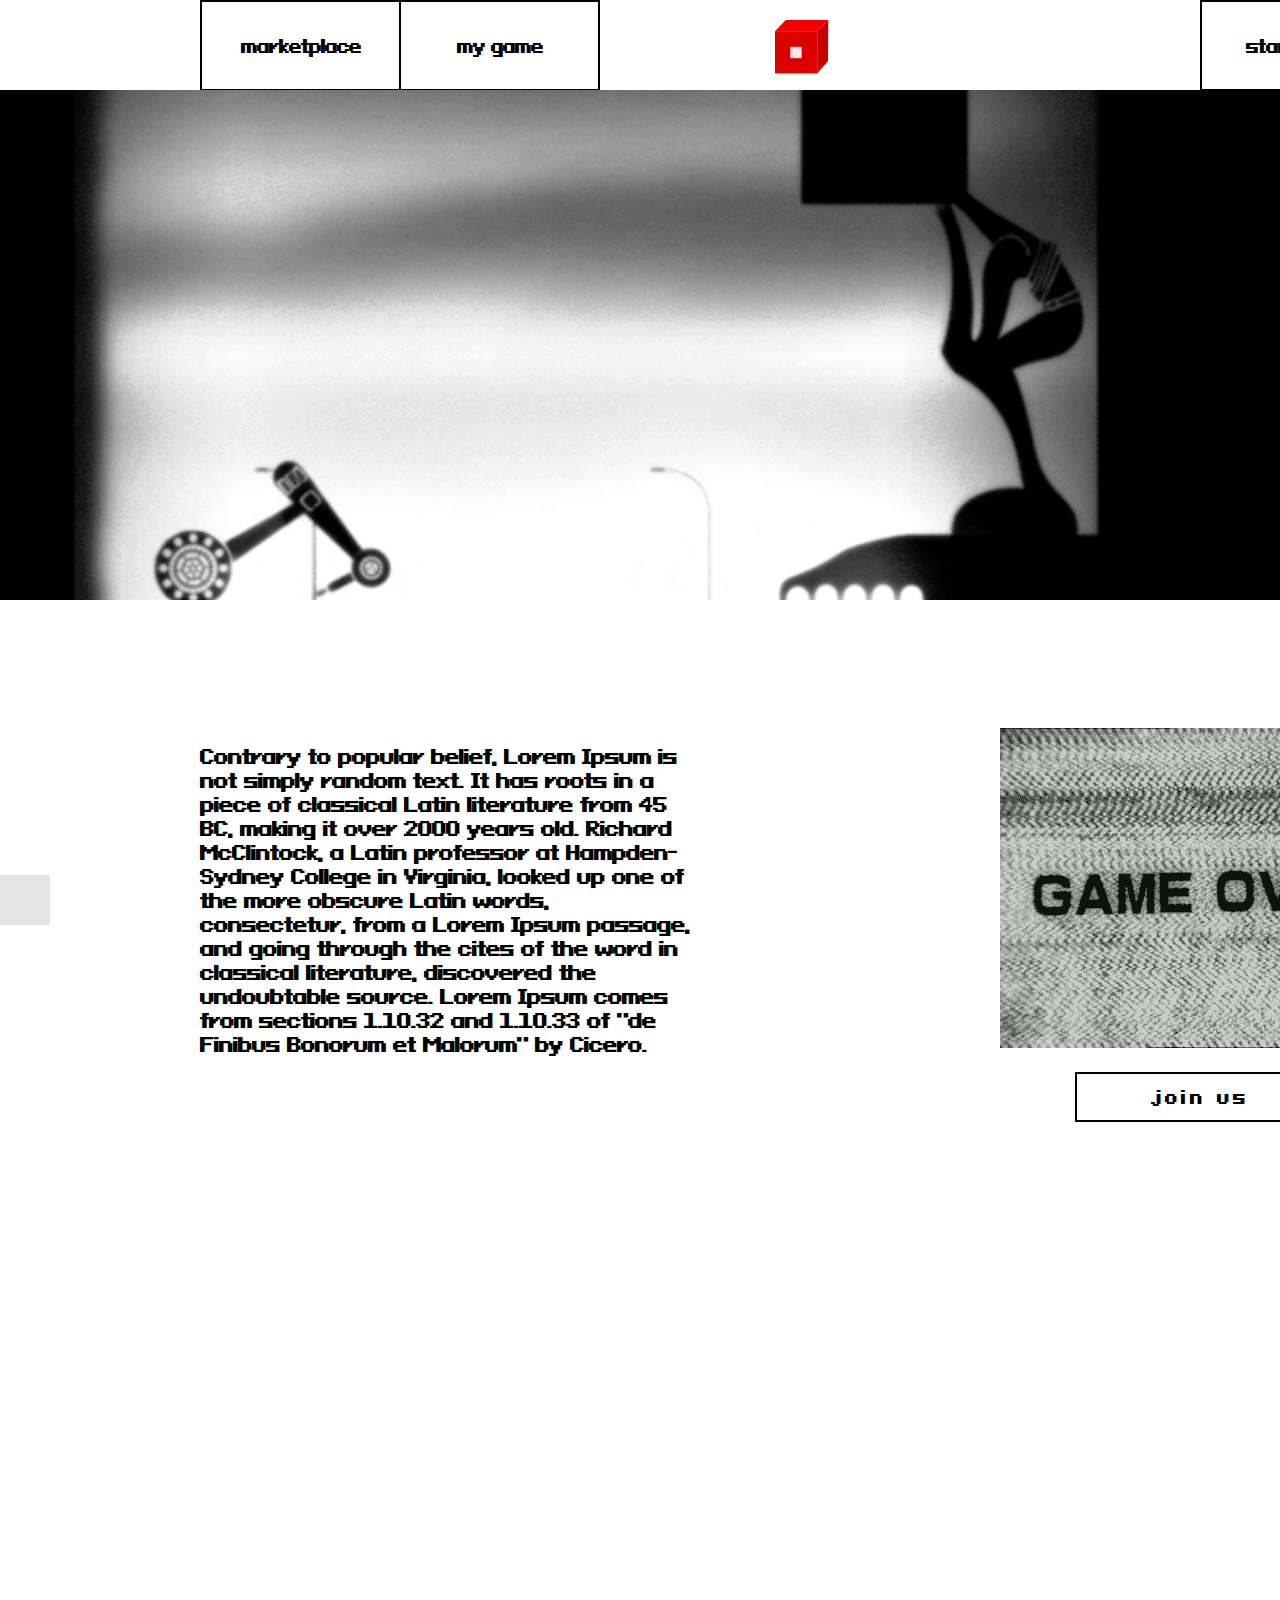
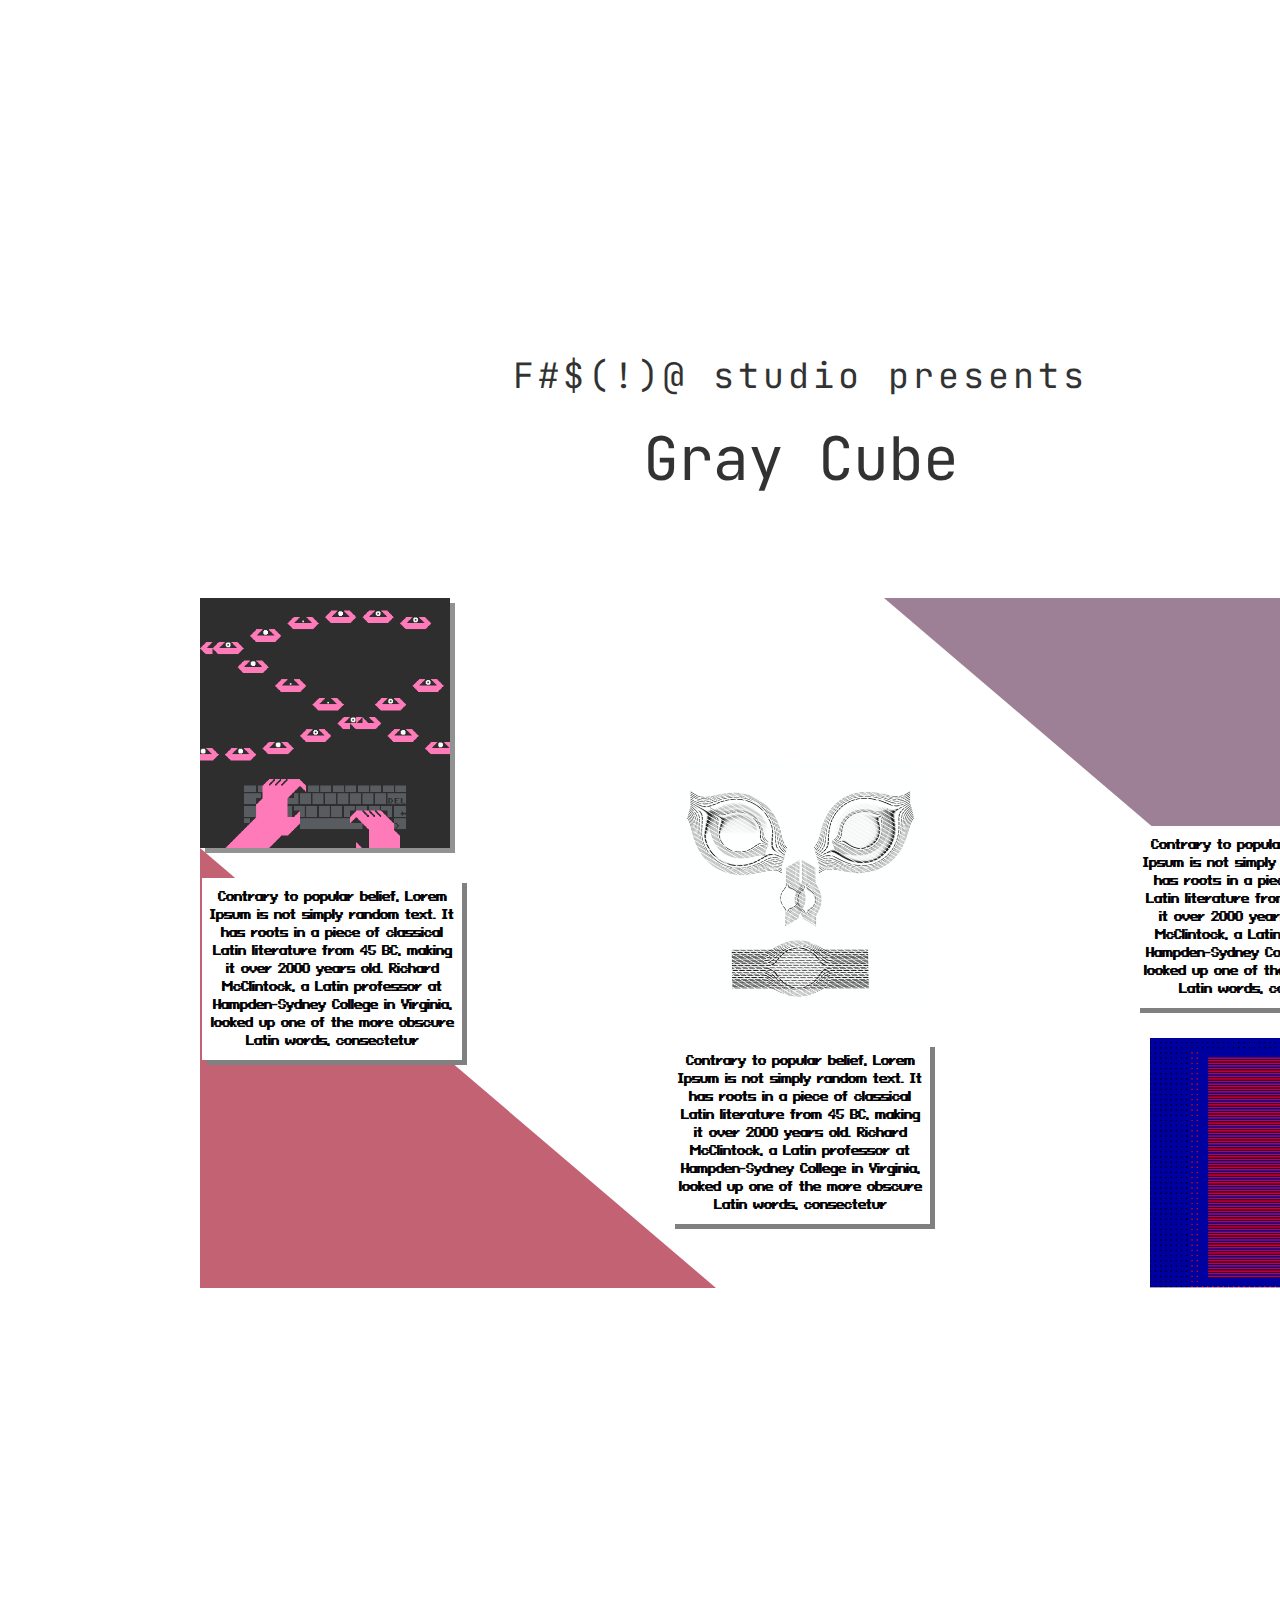
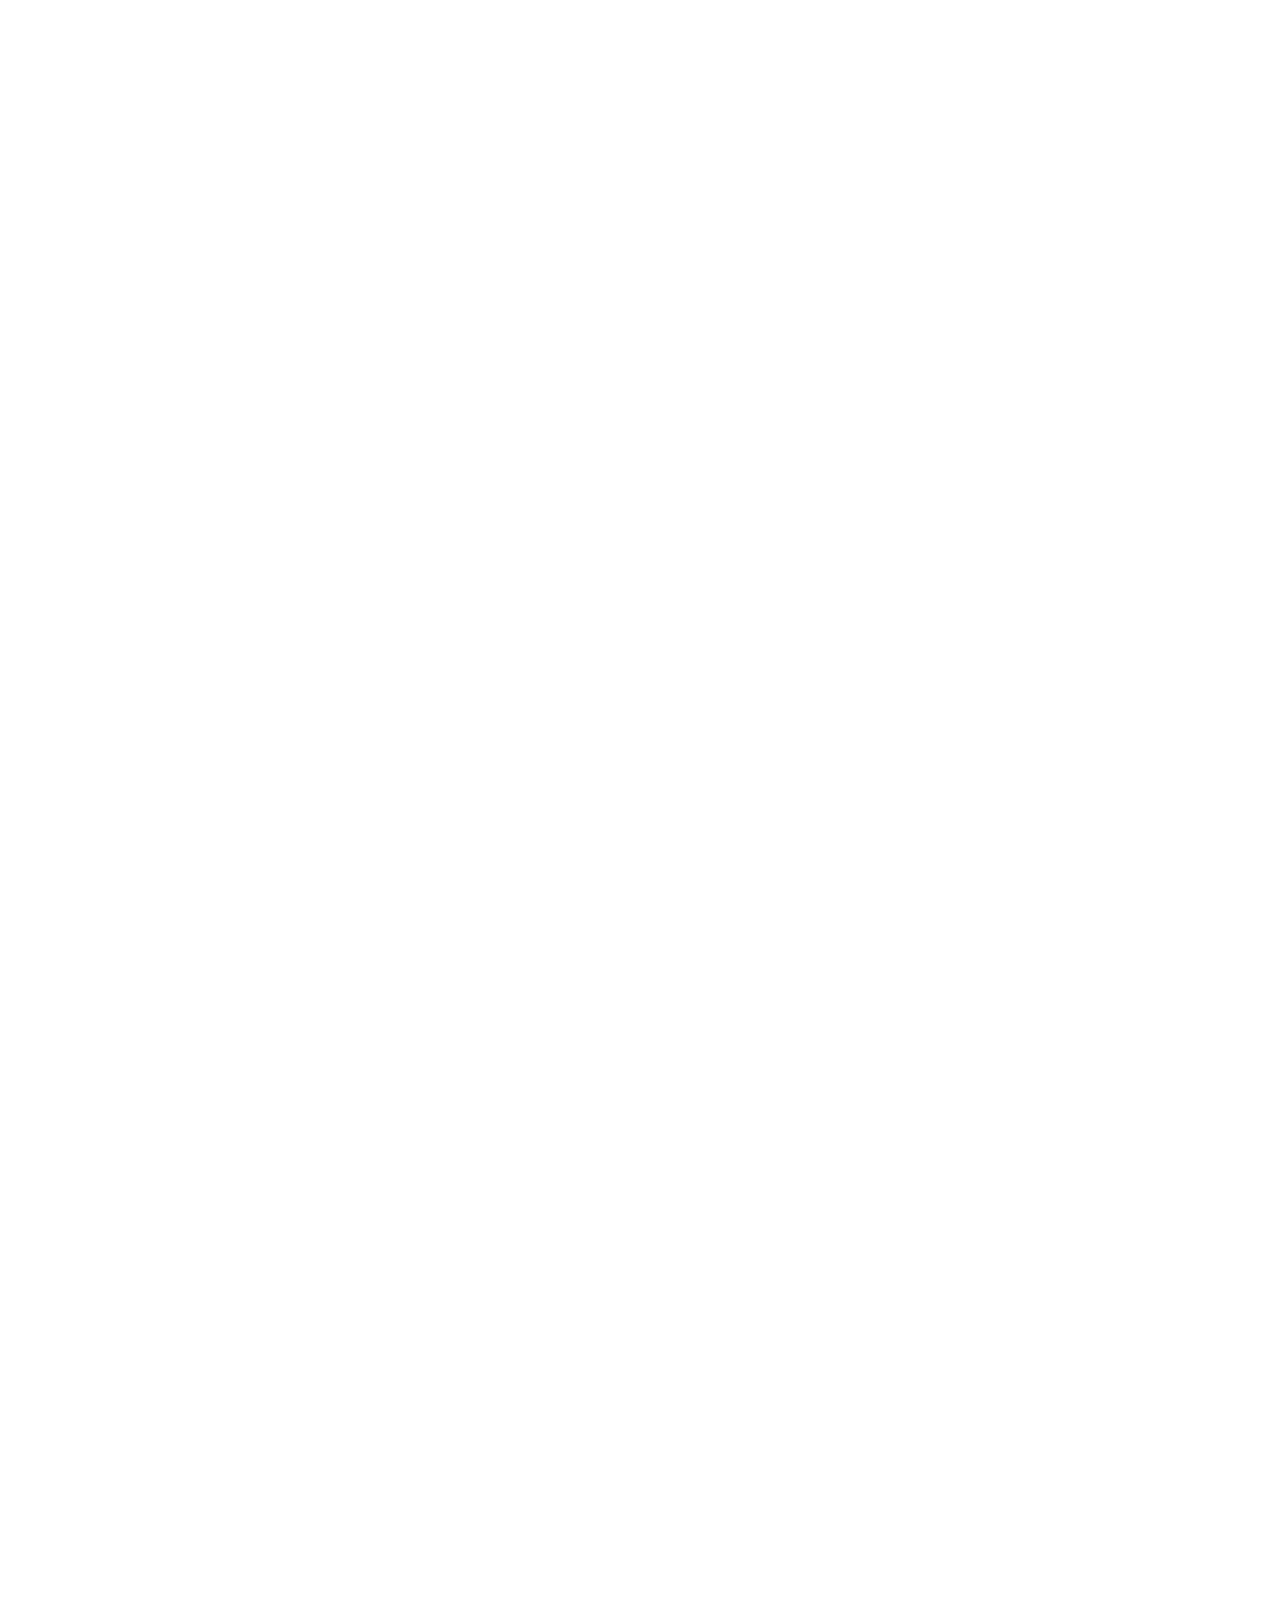
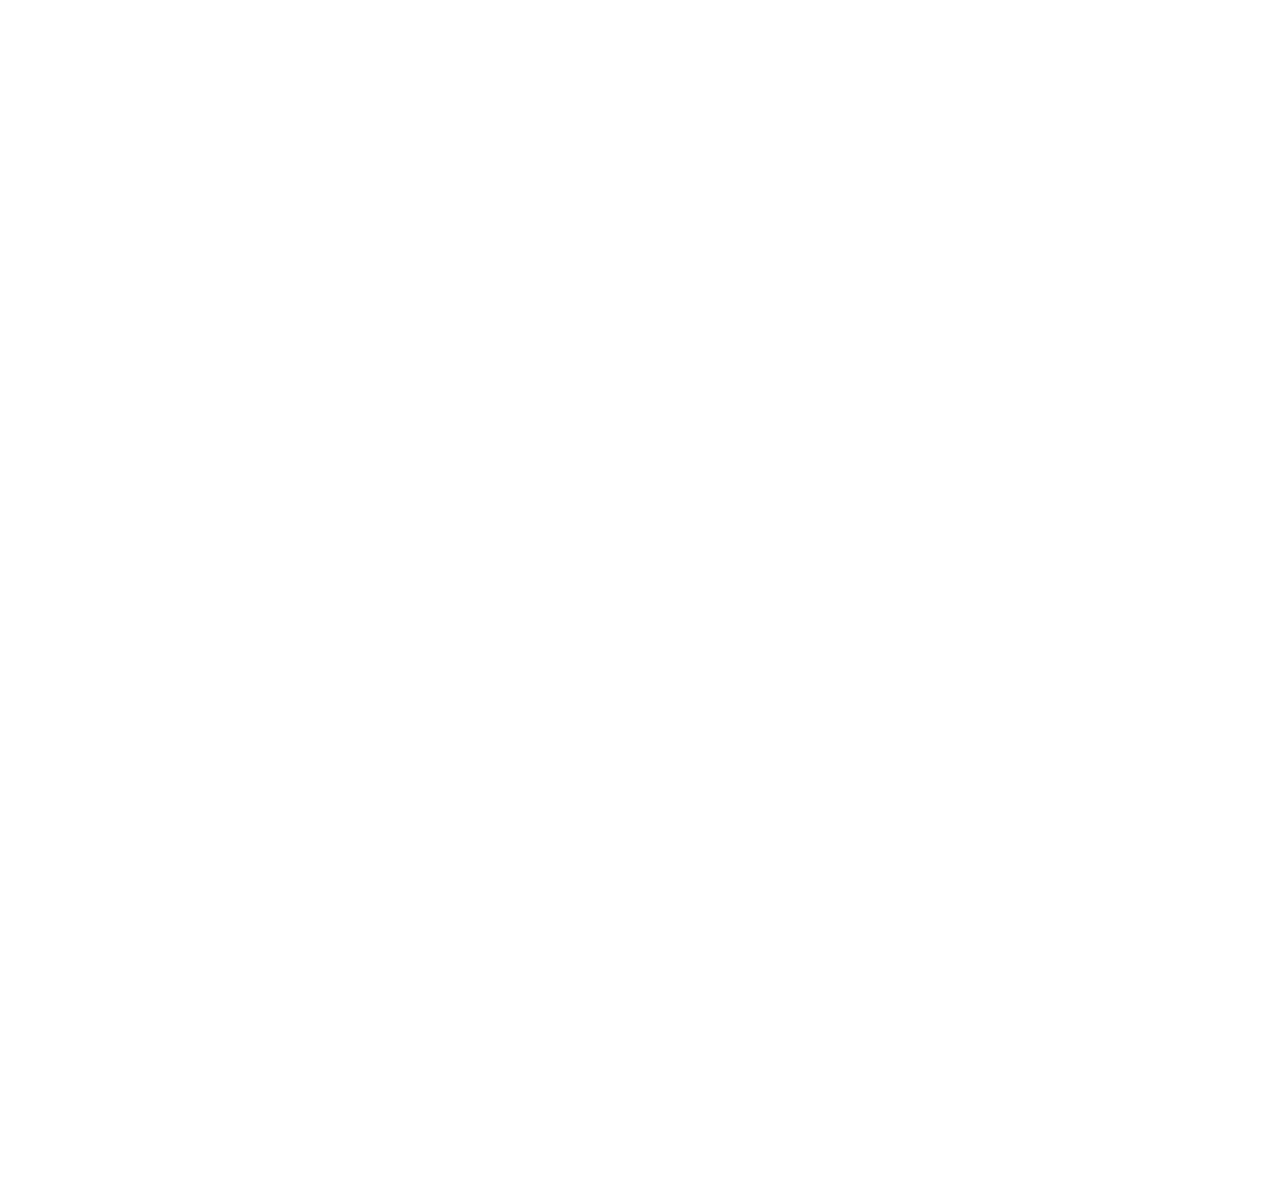
==== index.html @ bf8ece38 "Add files via upload" ====
<!DOCTYPE html>
<html>
<head>
	<meta charset="utf-8">
	<title></title>
	<link rel="stylesheet" href="main.css">
	<link rel="stylesheet" href="sticky_header.css">
	<link href="https://fonts.googleapis.com/css2?family=JetBrains+Mono:wght@700&display=swap" rel="stylesheet">
</head>
<body>
	<header id = "header" class = "header">
		<div class = "header_content_part">
			<div class = "wrapper">
				<div class = "button_marketplace_container">
					<button class = "button_marketplace"><h3>marketplace</h3></button>
				</div>
				<div class = "button_mygame_container">
					<button class = "button_mygame"><h3>my game</h3></button>
				</div>
			</div>
			<div class = "logo_container">
				<img src = "logo.svg">
			</div>
			<div class = "button_startgame_container">
				<button id = "button_start_game" class = "button_startgame"><h3>start game</h3></button>
			</div>
			<script>
				document.getElementById("button_start_game").onclick = function(){
					window.open("profile.html", "", "");
				}
			</script>

			<script>
				/*function onScrollHeader() {
					let myScrollOnTop = document.scrollTop; // Количество прокрученных от топа пикселей
					if (myScrollOnTop > document.getElementById("header").offsetHeight)
					{
						document.getElementById("header").style.display = "none";
					};
				}*/

				document.addEventListener('DOMContentLoaded', function(){
					function myScroll(){
						/*const header = document.getElementById("header");*/
						var myPrevScrollY = window.scrollY; // количество пикселей, на которое прокрутили страницу в самом начале
						var myCurrentScrollY;

					window.addEventListener('scroll', function(){
						myCurrentScrollY = window.scrollY;
						/*function headerVisibility(){
							document.body.classList.contains("header");
						}*/
						if(myCurrentScrollY >= myPrevScrollY && (document.getElementById("header").style.display != "none")){
							document.getElementById("header").style.display = "none";
						};
						if(myCurrentScrollY <= myPrevScrollY && (document.getElementById("header").style.display == "none")){
							document.getElementById("header").style.display = "block";
						};
						myPrevScrollY = myCurrentScrollY;
						//alert(myPrevScrollY); проверка 
					});
					}
					myScroll();
					//alert(window.scrollY);
					//alert(document.getElementById("header").offsetHeight);
					//alert(window.pageYOffset); // проверка 
				});
			</script>
		</div>
	</header>
	<div class = "main_container">
		<div class = "white_cube"></div>
		<div class = "main_container_content_part">
			<div class = "information_container">
				Contrary to popular belief, Lorem Ipsum is not simply random text. It has roots in a piece of classical Latin literature from 45 BC, making it over 2000 years old. Richard McClintock, a Latin professor at Hampden-Sydney College in Virginia, looked up one of the more obscure Latin words, consectetur, from a Lorem Ipsum passage, and going through the cites of the word in classical literature, discovered the undoubtable source. Lorem Ipsum comes from sections 1.10.32 and 1.10.33 of "de Finibus Bonorum et Malorum" by Cicero.
			</div>
			<div class = "video_container">
				<div class = "preview_container">
					<img src = "video_preview.gif">
				</div>
				<button class = "button_join">join us</button>
			</div>
		</div>
	</div>
	<div class = "presentation_container">
		<div class = "presentation_container_content_part">
			<div class = "slogan_container">
				<div class = "studio_name">F#$(!)@ studio presents</div>
				<div class = "game_name">Gray Cube</div>
			</div>
			<div class = "presentation">
				<div class = "triangle_bottom"></div>
				<div class = "triangle_top"></div>
				<div class = "first_mechanics">
					<div class = "first_mechanics_icon"><img src = "sinus.gif"></div>
					<div class = "first_mechanics_text">
						Contrary to popular belief, Lorem Ipsum is not simply random text. It has roots in a piece of classical Latin literature from 45 BC, making it over 2000 years old. Richard McClintock, a Latin professor at Hampden-Sydney College in Virginia, looked up one of the more obscure Latin words, consectetur
					</div>
				</div>
				<div class = "second_mechanics">
					<div class = "second_mechanics_icon"><img src = "face.gif"></div>
					<div class = "second_mechanics_text">
						Contrary to popular belief, Lorem Ipsum is not simply random text. It has roots in a piece of classical Latin literature from 45 BC, making it over 2000 years old. Richard McClintock, a Latin professor at Hampden-Sydney College in Virginia, looked up one of the more obscure Latin words, consectetur
					</div>
				</div>
				<div class = "third_mechanics">
					<div class = "third_mechanics_text">
						Contrary to popular belief, Lorem Ipsum is not simply random text. It has roots in a piece of classical Latin literature from 45 BC, making it over 2000 years old. Richard McClintock, a Latin professor at Hampden-Sydney College in Virginia, looked up one of the more obscure Latin words, consectetur
					</div>
					<div class = "third_mechanics_icon"><img src = "enemy.gif"></div>
				</div>
			</div>
		</div>
	</div>
</body>
</html>
---- main.css ----
@font-face
{
	font-family:'Pixeloid';
	src: url("fonts/PixeloidSansBold-RpeJo.ttf");
}
@keyframes triangle-bottom-color
{
	0%
	{
		border-bottom: 440px solid rgba(194, 98, 115, 1);
	}
	100%
	{
		border-bottom: 440px solid rgba(194, 98, 115, 0.9);
	}
}
@keyframes triangle-top-color
{
	0%
	{
		border-top: 440px solid rgba(27, 18, 134, 1);
	}
	100%
	{
		border-top: 440px solid rgba(27, 18, 134, 0.9);
	}
}
@keyframes triangle-shadow
{
	0%
	{
		transform: scale(1.0);
	}
	50%
	{
		transform: scale(1.2);
	}
	100%
	{
		transform: scale(1.0);
	}
}
@keyframes movelogo
{
	0% 
	{
		transform: translate3d(0px, 0px, 0px);
	}
	12% 
	{
		transform: translate3d(10px, -10px, 0px);
	}
	25%
	{
		transform: translate3d(20px, 0px, 0px);
	}
	50%
	{
		transform: translate3d(30px, -10px, 0px);
	}
	65%
	{
		transform: translate3d(20px, 0px, 0px);
	}
	75%
	{
		transform: translate3d(10px, -10px, 0px);
	}
	100% 
	{
		transform: translate3d(0px, 0px, 0px);
	}
}
@keyframes button-animation
{
	0%
	{
		/*border-left-width: 2px;
		border-bottom-width: 2px;*/
		font-size: 15px;
	}
	100%
	{
		border-left-width: 20px;
		border-bottom-width: 20px;
		font-size: 12px;
		
	}
	/*100%
	{
		border-left-width: 20px;
		border-bottom-width: 20px;
		font-size: 12px;
	}*/
}
@keyframes white-block-animation
{
	0%
	{
		transform: translateX(0px);
		background-color: rgba(222, 222, 222, 1);
	}
	25%
	{
		transform: translateX(400px);
		background-color: rgba(222, 222, 222, 1);
	}
	50%
	{
		transform: translateX(800px);
		background-color: rgba(222, 222, 222, 1);
	}
	65%
	{
		transform: translateX(900px);
		background-color: red;
	}
	75%
	{
		transform: translateX(1400px);
		background-color: red;
	}
	100%
	{
		transform: translateX(1550px);
		background-color: rgba(222, 222, 222, 1);
	}
}
/*h3
{
	font-family:Pixeloid;
	font-size: 20px;
}*/
body
{	
	margin: 0px auto;
	width: 1600px;
	height: 6000px;
	background-image: url(main_background.gif);
	background-repeat: no-repeat;
	background-size: cover;
	background-attachment: fixed;
	cursor: url("mouse/pixel.cur"), pointer;
}
header
{
	margin: 0px auto;
	z-index: 1000;
}
.header 
{
	position: fixed;
	top: 0;
	width: 1600px;
	height: 90px;
	background-color: white;
}
.header_content_part
{
	margin: 0px auto;
	width: 1200px;
	height: 90px;
	display: flex;
	flex-direction: row;
	justify-content: space-between;
	align-items: center;
}
.wrapper
{
	display: flex;
	flex-direction: row;
}
.button_marketplace_container
{
	width: 200px;
	height: 90px;
}
.button_marketplace 
{
	border-style: solid;
	border-width: 2px;
	border-bottom-width: 1px;
	border-right-width: 1px;
	background-color: white;
	width: 200px;
	height: 90px;
	font-family: 'Pixeloid';
	font-size: 15px;
	letter-spacing: -2px;
}
.button_marketplace:hover 
{
	animation: button-animation 0.5s forwards;
	cursor: url("mouse/pixel alternate.cur"), pointer;
}
.button_mygame_container
{
	width: 200px;
	height: 90px;
}
.button_mygame 
{
	border-style: solid;
	border-left-width: 1px;
	border-bottom-width: 1px;
	background-color: white;
	width: 200px;
	height: 90px;
	font-family: 'Pixeloid';
	font-size: 15px;
	letter-spacing: -2px;
}
.button_mygame:hover
{
	animation: button-animation 0.5s forwards;
	cursor: url("mouse/pixel alternate.cur"), pointer;
}
.logo_container
{
	width: 50px;
	height: 50px;
	transform: translate(-50%, 0);
	position: absolute;
	left: 50%;
	animation: movelogo 4s linear infinite;
}
.logo_container img 
{
	object-fit: cover;
}
.button_startgame_container
{
	width: 200px;
	height: 90px;
}
.button_startgame 
{
	border-style: solid;
	border-bottom-width: 1px;
	background-color: white;
	width: 200px;
	height: 90px;
	font-family: 'Pixeloid';
	font-size: 15px;
	letter-spacing: -2px;
}
.button_startgame:hover 
{
	animation: button-animation 0.5s forwards;
	cursor: url("mouse/pixel alternate.cur"), pointer;
}
.main_container
{
	position: relative;
	top: 600px;
	left: 0;
	/*margin-top: 500px;*/
	width: 1600px;
	height: 600px;
	background-color: white;
}
.white_cube 
{
	width: 50px;
	height: 50px;
	background-color: rgba(222, 222, 222, 1);
	position: absolute;
	left: 0;
	top: 50%;
	transform: translateY(-50%);
	animation: white-block-animation 8s linear infinite;
	z-index: 1;
	opacity: 80%;
}
.main_container_content_part
{
	margin: 0px auto;
	width: 1200px;
	height: 600px;
	display: flex;
	flex-direction: row;
	align-items: center;
	justify-content: space-between;
}
.information_container
{
	display: flex;
	align-items: center;
	justify-content: center;
	width: 500px;
	height: 400px;
	font-family: 'Pixeloid';
	font-size: 20px;
	letter-spacing: -2px;
	z-index: 10;
}
.video_container
{
	display: flex;
	flex-direction: column;
	align-items: center;
	justify-content: center;
	height: 600px;
	padding-top: 50px;
}
.preview_container
{
	width: 400px;
	height: 330,75px;
	z-index: 100;
}
.preview_container img 
{
	object-fit: cover;
}
.button_join
{
	width: 250px;
	height: 50px;
	font-family: 'Pixeloid';
	font-size: 17px;
	letter-spacing: 3px;
	border-style: solid;
	border-width: 2px;
	background-color: white;
	margin-top: 20px;
	transition: 0.3s;
}
.button_join:hover 
{
	cursor: url("mouse/pixel alternate.cur"), pointer;
	border-bottom-width: 10px;
	border-left-width: 10px;
	transition: 0.5s;
	font-size: 12px;
}
.presentation_container
{
	position: relative;
	top: 1300px;
	left: 0;
	width: 1600px;
	height: 1500px;
	background-color: white;
}
.presentation_container_content_part
{
	margin: 0px auto;
	display: flex;
	flex-direction: column;
	width: 1200px;
	height: 1500px;
	padding-top: 52px;
}
.slogan_container
{
	display: flex;
	flex-direction: column;
	align-items: center;
	justify-content: center;
}
.studio_name
{
	font-family: 'JetBrains Mono';
	font-size: 35px;
	letter-spacing: 4px;
	opacity: 80%;
}
.game_name
{
	font-family: 'JetBrains Mono';
	font-size: 60px;
	letter-spacing: -1px;
	margin-top: 20px;
	opacity: 80%;
}
.presentation 
{
	position: relative;
	top: 0;
	left: 50%;
	transform: translate(-50%, 0);
	height: 690px;
	width: 1200px;
	display: flex;
	flex-direction: row;
	margin-top: 100px;
}
.first_mechanics
{
	width: 400px;
	height: 690px;
	display: flex;
	flex-direction: column;
	align-items: flex-start;
	justify-content: flex-start;
}
.first_mechanics_icon
{
	width: 250px;
	height: 250px;
	opacity: 85%;
	box-shadow: 5px 5px gray;
	/*background-color: lightgray;*/
}
.first_mechanics_icon img 
{
	width: 250px;
	height: 250px;
	object-fit: contain;
}
.first_mechanics_text
{
	margin-top: 30px;
	font-family: 'Pixeloid';
	font-size: 12px;
	width: 250px;
	display: flex;
	text-align: center;
	line-height: 18px;
	letter-spacing: -1px;
	word-spacing: 2px;
	z-index: 100;
	background-color: white;
	margin-left: 2px;
	padding: 10px 5px;
	box-shadow: 5px 5px gray;
}
.second_mechanics
{
	width: 400px;
	height: 690px;
	display: flex;
	flex-direction: column;
	align-items: center;
	justify-content: center;
	padding-top: 50px;
}
.second_mechanics_icon
{
	width: 250px;
	height: 250px;
}
.second_mechanics img 
{
	width: 250px;
	height: 250px;
	object-fit: contain;
}
.second_mechanics_text
{
	margin-top: 30px;
	font-family: 'Pixeloid';
	font-size: 12px;
	width: 250px;
	display: flex;
	text-align: center;
	line-height: 18px;
	letter-spacing: -1px;
	word-spacing: 2px;
	z-index: 100;
	padding: 10px 5px;
	box-shadow: 5px 5px gray;
}
.third_mechanics
{
	width: 400px;
	height: 690px;
	display: flex;
	flex-direction: column;
	align-items: flex-end;
	justify-content: flex-end;
}
.third_mechanics_icon
{
	width: 250px;
	height: 250px;
}
.third_mechanics_icon img 
{
	width: 250px;
	height: 250px;
	object-fit: cover;
}
.third_mechanics_text
{
	margin-bottom: 30px;
	font-family: 'Pixeloid';
	font-size: 12px;
	width: 250px;
	display: flex;
	text-align: center;
	line-height: 18px;
	letter-spacing: -1px;
	word-spacing: 2px;
	z-index: 100;
	background-color: white;
	margin-right: 5px;
	padding: 10px 5px;
	box-shadow: 5px 5px gray;
}
.triangle_bottom
{
	position: absolute;
	left: 0;
	bottom: 0;
	width: 0;
	height: 0;
	border-bottom: 440px solid rgba(194, 98, 115, 1);
	border-right: 516px solid transparent;
	animation: triangle-bottom-color 0.2s linear infinite;
}
.triangle_top
{
	position: absolute;
	right: 0;
	top: 0;
	width: 0;
	height: 0;
	border-top: 440px solid rgba(157, 128, 149, 1);
	border-left: 516px solid transparent;
	animation: triangle-top-color 0.2s linear infinite;
}

/**/
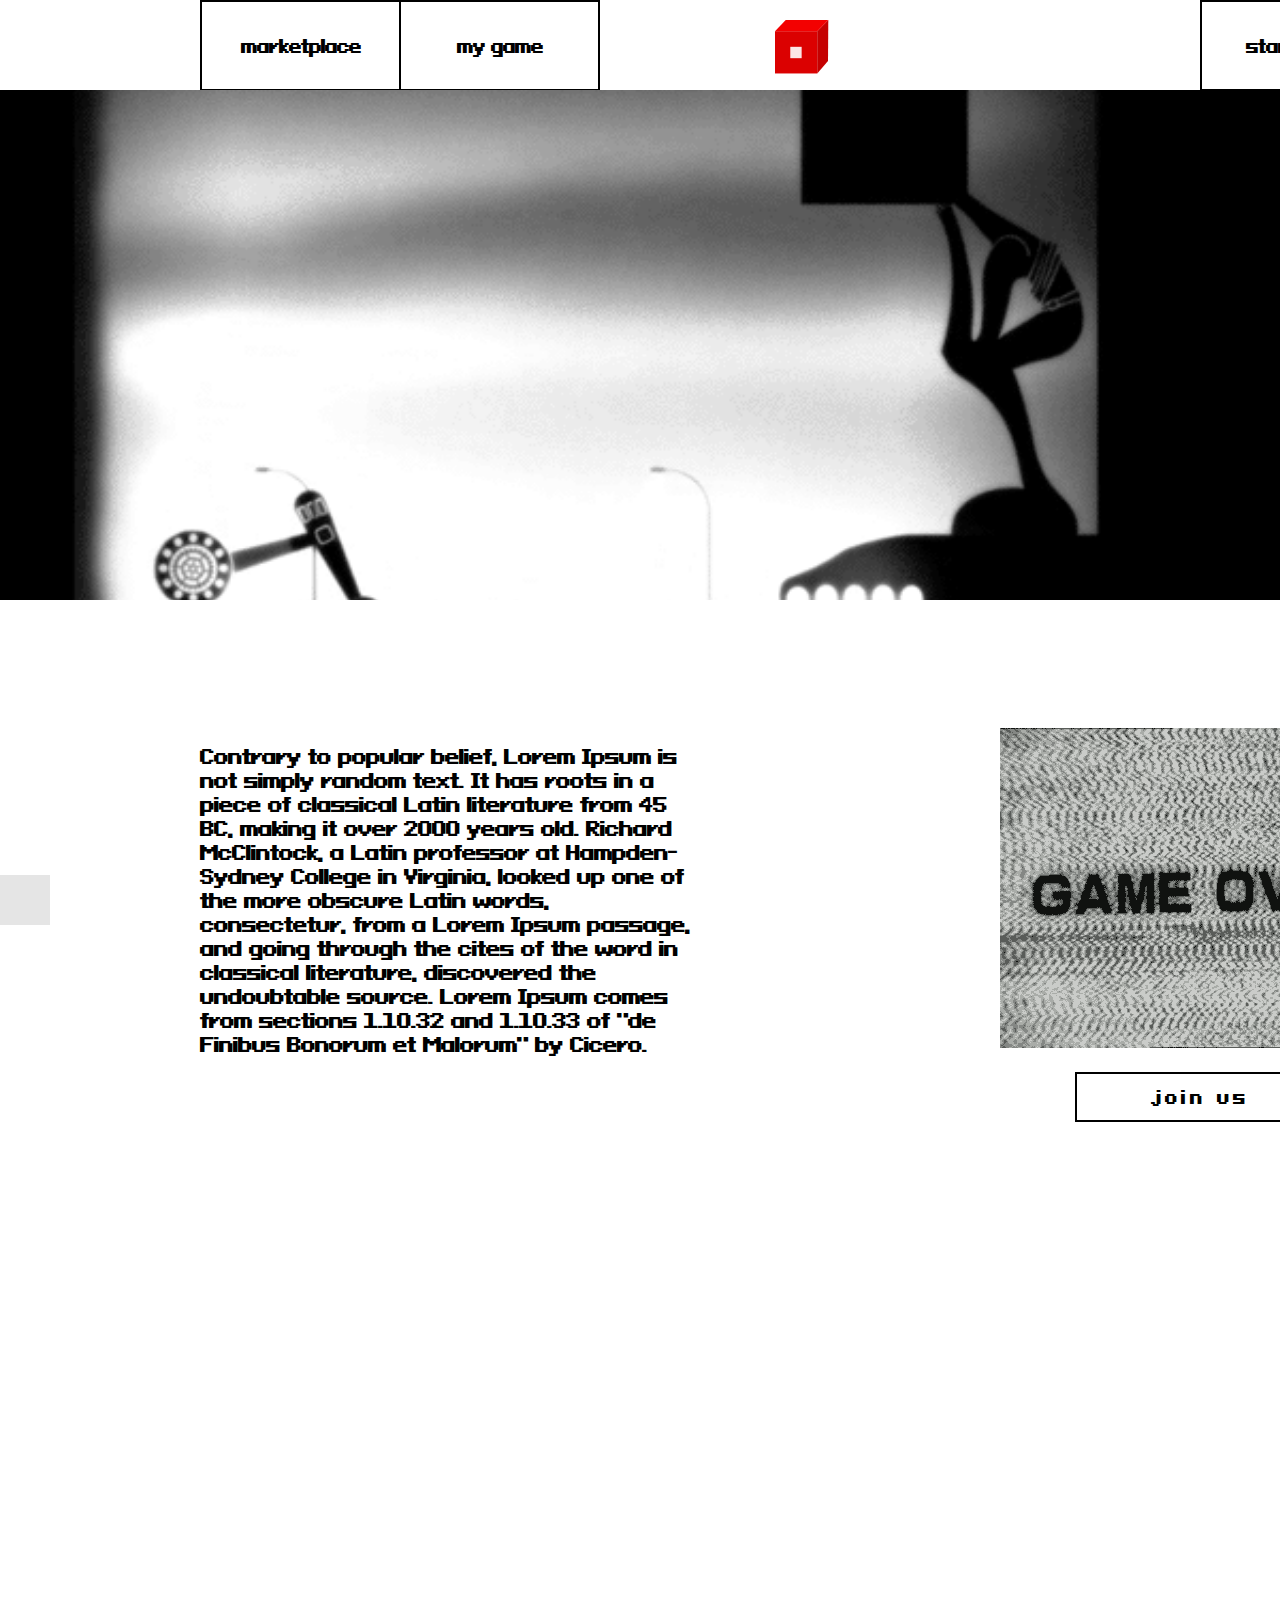
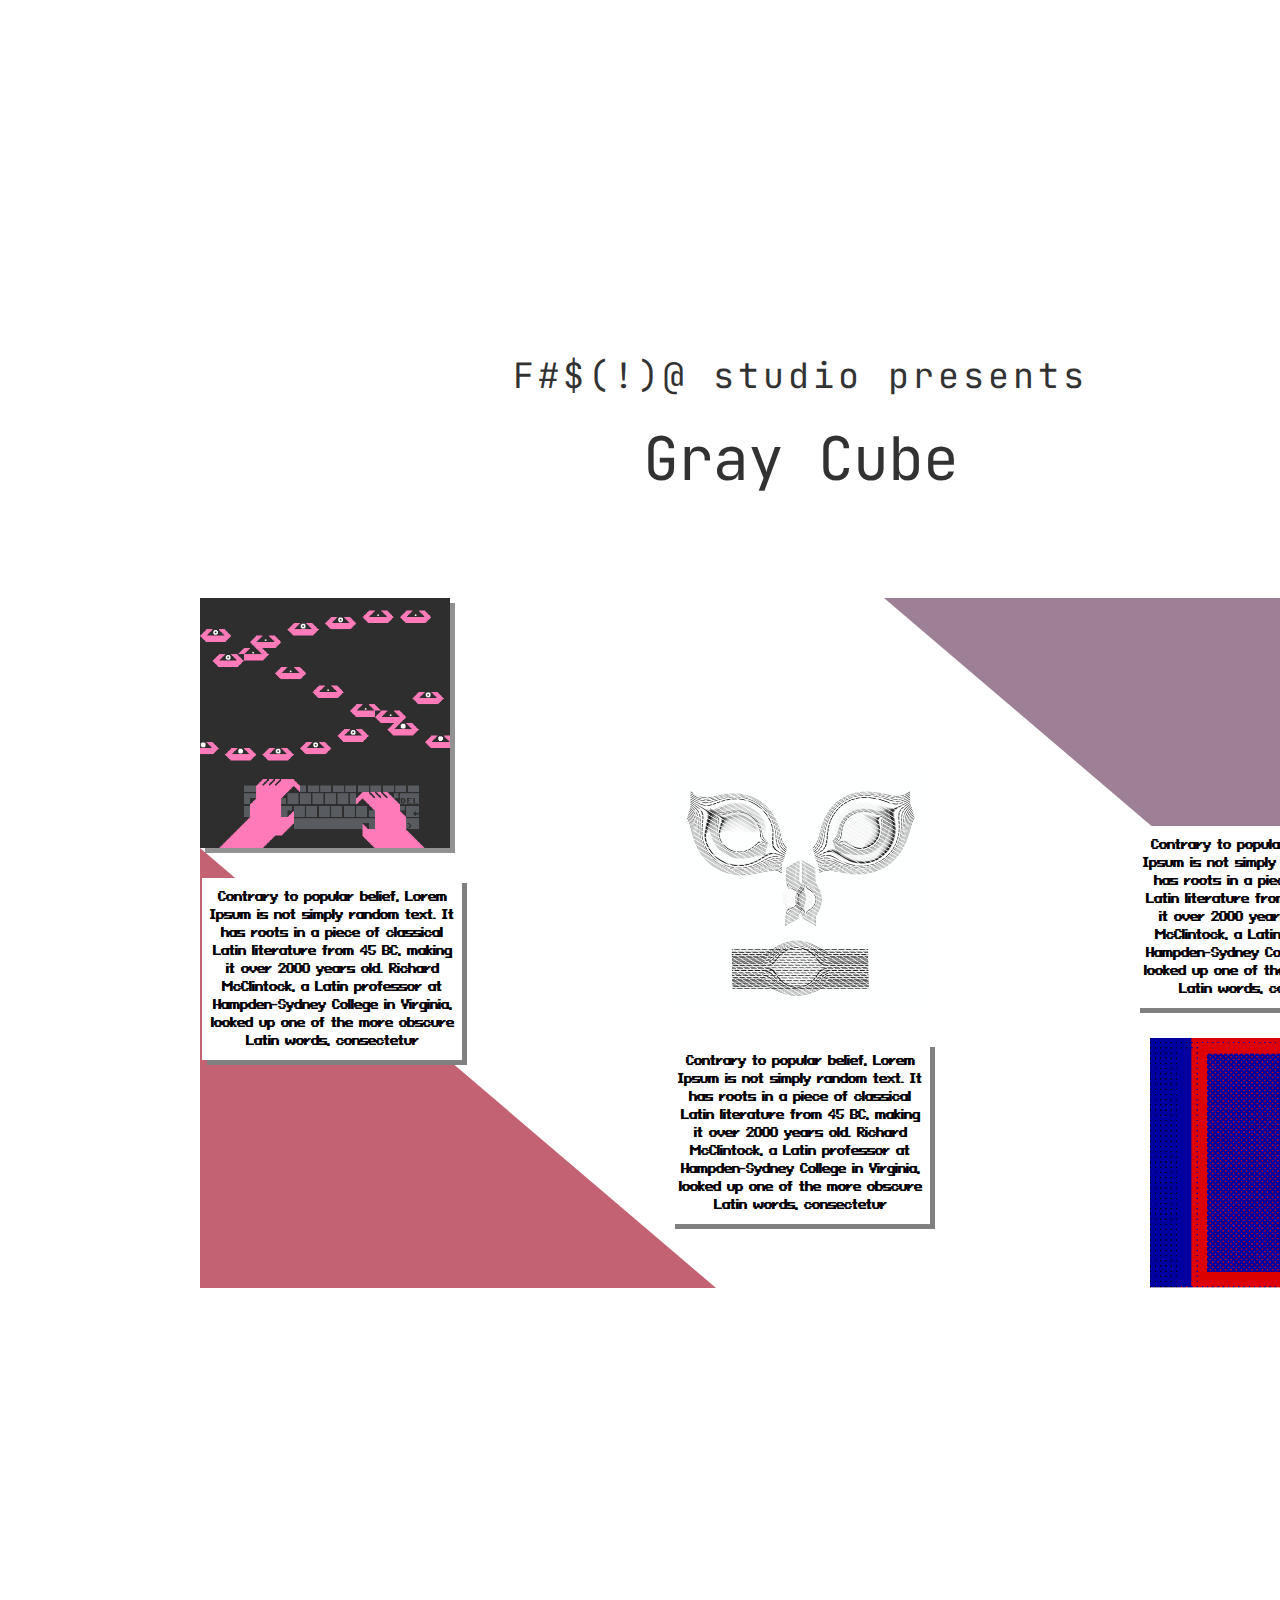
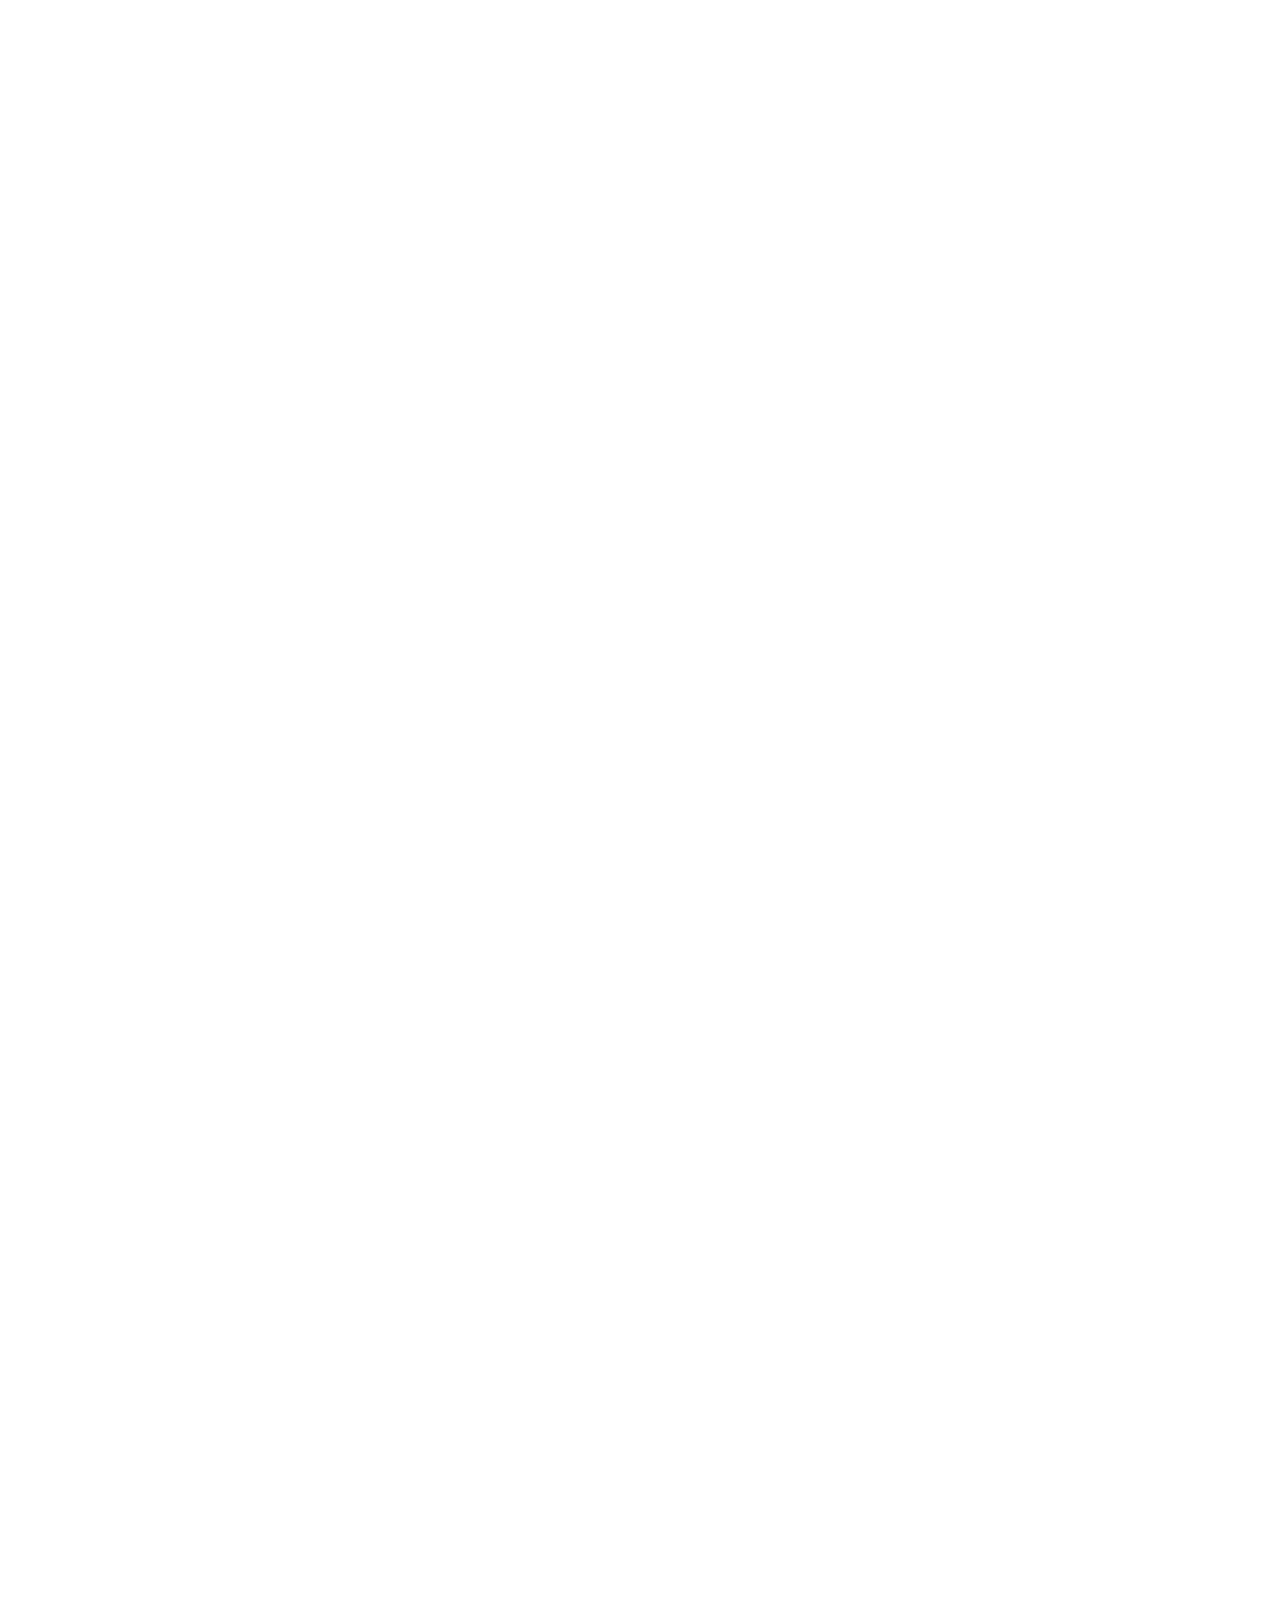
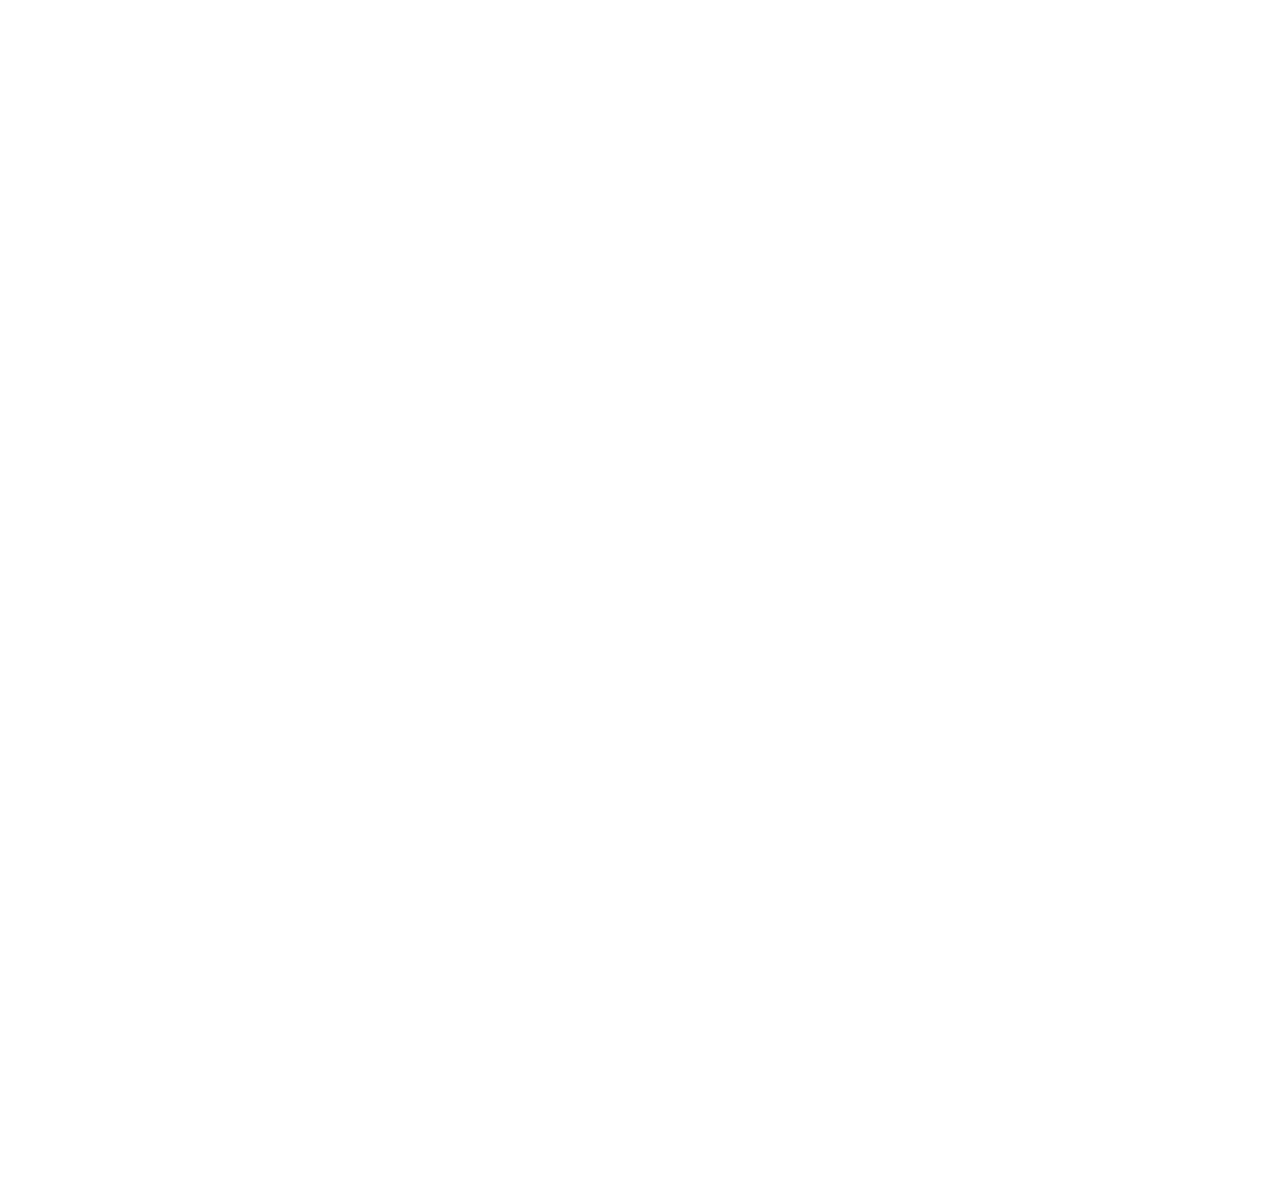
==== commit d7c08b84: "Add files via upload" ====
--- a/index.html
+++ b/index.html
@@ -4,6 +4,7 @@
 	<meta charset="utf-8">
 	<title></title>
 	<link rel="stylesheet" href="main.css">
+	<link rel="stylesheet" href="profile.css">
 	<link rel="stylesheet" href="sticky_header.css">
 	<link href="https://fonts.googleapis.com/css2?family=JetBrains+Mono:wght@700&display=swap" rel="stylesheet">
 </head>
--- a/profile.css
+++ b/profile.css
@@ -0,0 +1,28 @@
+@font-face
+{
+	font-family:'Pixeloid';
+	src: url("fonts/PixeloidSansBold-RpeJo.ttf");
+}
+
+body
+{	
+	margin: 0px auto;
+	width: 1600px;
+	height: 6000px;
+	background-image: url(main_background.gif);
+	background-repeat: no-repeat;
+	background-size: cover;
+	background-attachment: fixed;
+	cursor: url("mouse/pixel.cur"), pointer;
+	overflow-x: hidden;
+}
+.account_wrapper
+{
+	margin: 70px auto;
+	width: 1250px;
+	height: 600px;
+	background-color: white;
+	box-sizing: border-box;
+	border: solid, black;
+	border-width: 20px;
+}